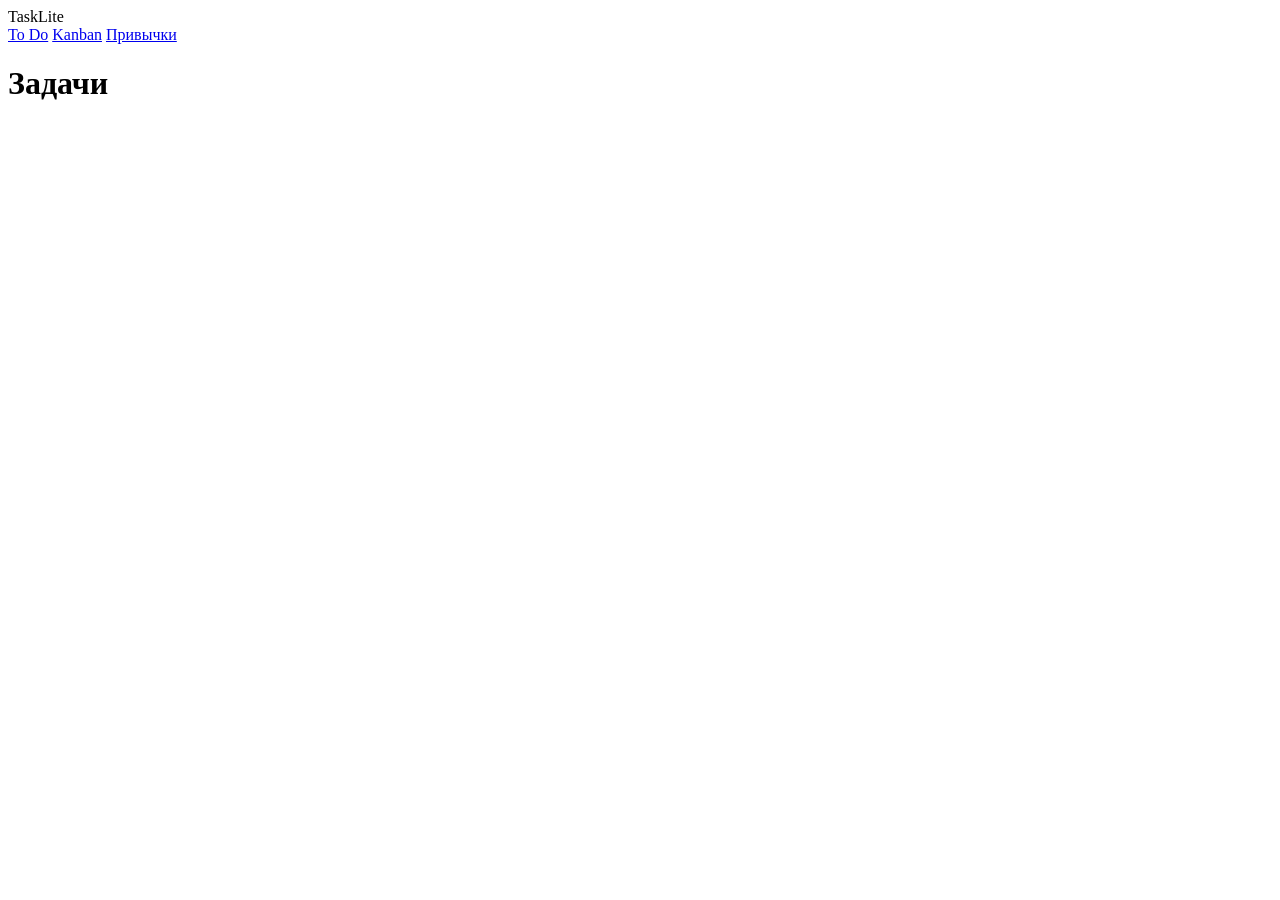
==== index.html @ 690b4d4f "first commit" ====
<!doctype html>
<html lang="ru">
  <head>
    <meta charset="utf-8" />
    <meta name="viewport" content="width=device-width, initial-scale=1" />
    <title>TaskLite — To Do</title>
    <link rel="stylesheet" href="css/style.css" />
  </head>
  <body class="todo">
    <header class="header">
      <div class="container header__container">
        <div class="header__title">TaskLite</div>
        <nav class="tabs">
          <a href="index.html" class="tab active">To Do</a>
          <a href="kanban.html" class="tab">Kanban</a>
          <a href="habits.html" class="tab">Привычки</a>
        </nav>
      </div>
    </header>
    <main class="container">
      <h1 class="page-title">Задачи</h1>
    </main>
  </body>
</html>
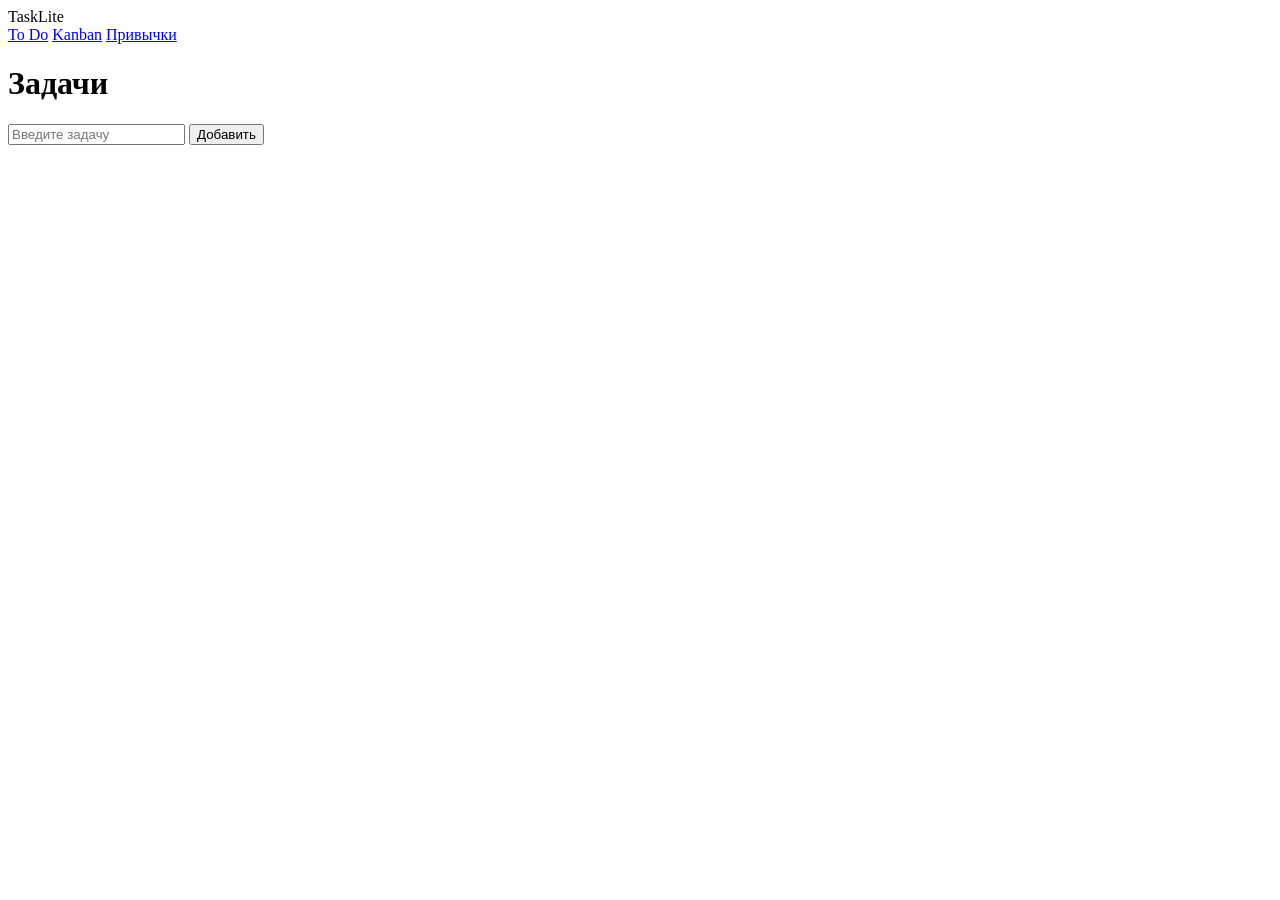
==== commit 97c15512: "feat(todo): добавить форму добавления задачи" ====
--- a/index.html
+++ b/index.html
@@ -19,6 +19,10 @@
     </header>
     <main class="container">
       <h1 class="page-title">Задачи</h1>
+      <div class="form-add">
+  <input class="form-add__input" type="text" placeholder="Введите задачу" />
+  <button class="form-add__button" type="button">Добавить</button>
+ </div>
     </main>
   </body>
 </html>
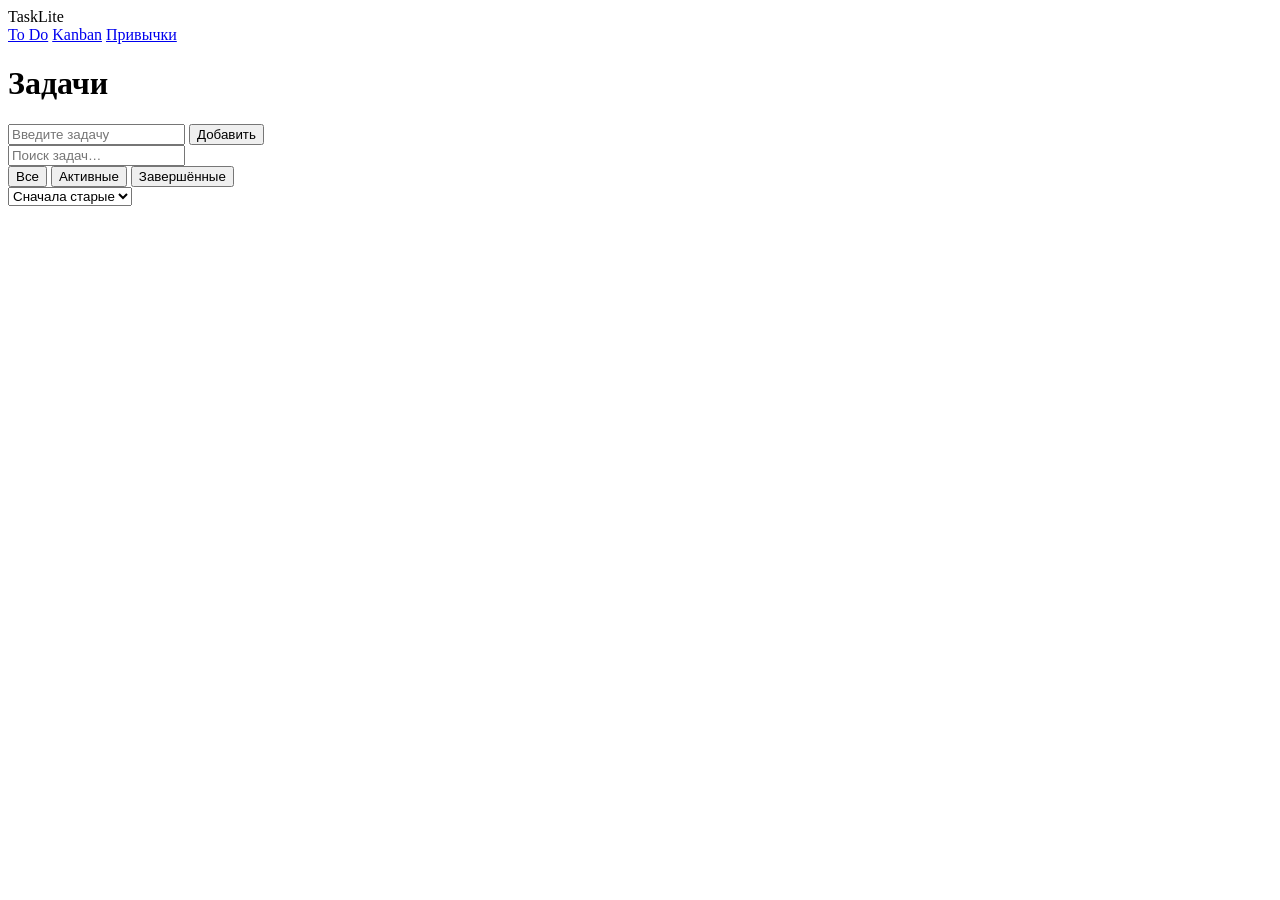
==== commit d5bfbfcc: "feat(todo): добавить панель поиска/фильтров/сортировки" ====
--- a/index.html
+++ b/index.html
@@ -23,6 +23,18 @@
   <input class="form-add__input" type="text" placeholder="Введите задачу" />
   <button class="form-add__button" type="button">Добавить</button>
  </div>
+ <div class="toolbar">
+  <input class="toolbar__search" type="text" placeholder="Поиск задач…" />
+  <div class="tabs toolbar__tabs">
+    <button class="tabs__item tabs__item--active" type="button">Все</button>
+    <button class="tabs__item" type="button">Активные</button>
+    <button class="tabs__item" type="button">Завершённые</button>
+  </div>
+  <select class="toolbar__sort">
+    <option selected>Сначала старые</option>
+    <option>Сначала новые</option>
+  </select>
+ </div>
     </main>
   </body>
 </html>
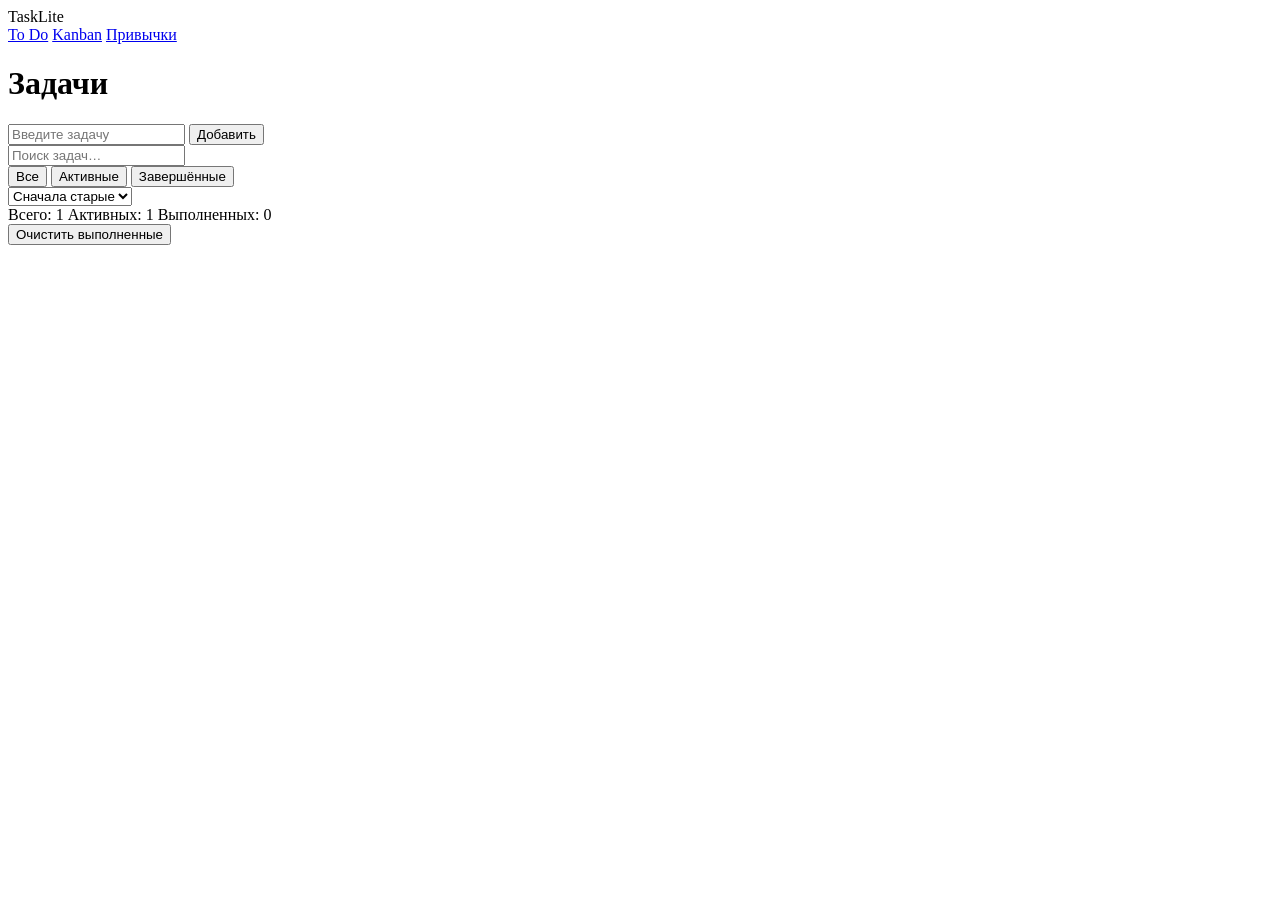
==== commit b6af788f: "feat(todo): добавить нижнюю панель со счётчиками и очисткой" ====
--- a/index.html
+++ b/index.html
@@ -35,6 +35,16 @@
     <option>Сначала новые</option>
   </select>
  </div>
+ <div class="footer-controls">
+  <div class="footer-controls__counters">
+    <span>Всего: 1</span>
+    <span>Активных: 1</span>
+    <span>Выполненных: 0</span>
+  </div>
+  <button class="button button--clear footer-controls__clear" type="button">
+    Очистить выполненные
+  </button>
+</div>
     </main>
   </body>
 </html>
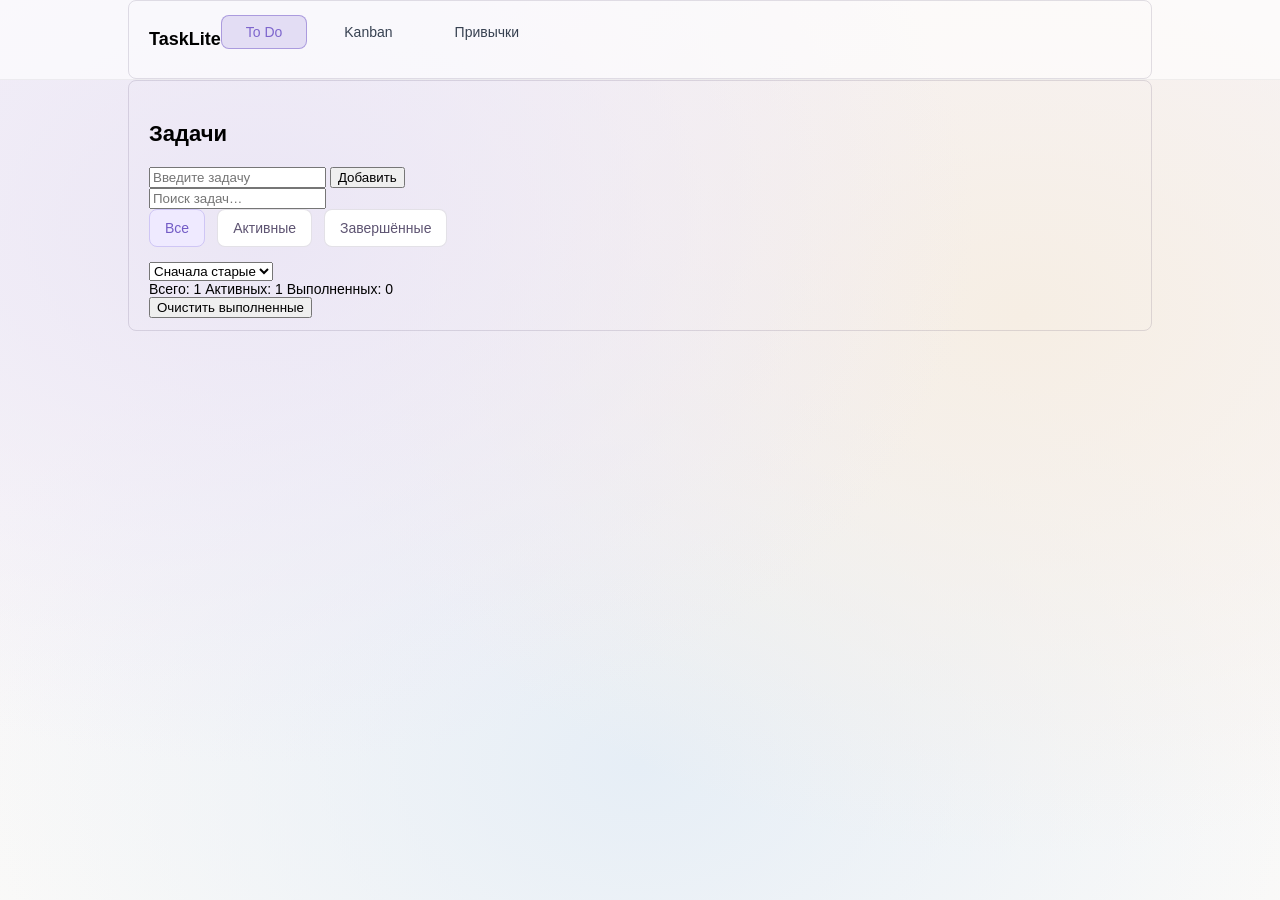
==== commit c44ee8a3: "style(tabs): оформление вкладок и их состояний" ====
--- a/index.html
+++ b/index.html
@@ -46,5 +46,6 @@
   </button>
 </div>
     </main>
+    <script src="js/task.js"></script>
   </body>
 </html>
--- a/css/style.css
+++ b/css/style.css
@@ -0,0 +1,96 @@
+*{box-sizing: border-box;}
+html, body{
+    margin: 0;
+    font-family: "Inter", sans-serif;
+    height: 100%;
+}
+.container{
+    max-width: 1024px;
+    margin: 0 auto;
+    padding: 12px 20px;
+    font-size: 14px;
+    border: 1px solid rgba(30, 10, 60, 0.12);
+    border-radius: 8px;
+}
+.header{
+    position: sticky;
+    top: 0;
+    z-index: 10;
+    border-bottom: 1px solid rgba(0, 0, 0, .05);
+  background: rgba(255, 255, 255, .65);
+}
+.header__container {
+  display: flex;
+  align-items: center;
+  justify-content: space-between;
+  padding-top: 14px;
+  padding-bottom: 14px;
+}
+.header__title {
+  font-size: 18px;
+  font-weight: 700;
+}
+.tabs {
+  display: flex;
+  flex-direction: row;
+  gap: 12px;
+  margin-bottom: 15px;
+  width: 100%;
+}
+.tab {
+  text-decoration: none;
+  background-color: transparent;
+  border: 1px solid transparent;
+  border-radius: 8px;
+  padding: 8px 24px;
+  font-size: 14px;
+  font-weight: 500;
+  color: #374151;
+  cursor: pointer;
+}
+.tab.active {
+ background: #e3ddf4;
+ border: 1px solid rgba(126, 102, 205, 0.55);
+ color: #7e66cd;
+}
+.todo {
+  background:
+    radial-gradient(1200px 900px at 20% 25%, #ebe6f5 0%, transparent 60%),
+    radial-gradient(1200px 900px at 80% 35%, #f6eee4 0%, transparent 60%),
+    radial-gradient(1200px 900px at 50% 85%, #e6eef6 0%, transparent 60%),
+    linear-gradient(#f6f3f9, #fbfaf8);
+  background-attachment: fixed;
+}
+.page-title {
+    font-size: 22px;
+    font-weight: 600;
+    margin: 28px 0 20px;
+}
+.tabs__item {
+    padding: 10px 15px;
+    border: 1px solid rgba(30, 10, 60, 0.12);
+    border-radius: 8px;
+    font-size: 14px;
+    font-weight: 500;
+    background: #fff;
+    color: #5e5472;
+    cursor: pointer;
+    transition: background .2s, color .2s, border-color .2s;
+}
+.tabs__item:hover {
+    background: #f6f4ff;
+    border-color: rgba(30, 10, 60, 0.2);
+    color: #735cc6;
+}
+.tabs__item:active {
+    background: #e9e5f9;
+    border-color: #735cc6;
+    color: #5d47aa;
+}
+.tabs__item--active {
+    background: #efeaff;
+    border-color: #cfc6f5;
+    color: #735cc6;
+}
+
+
